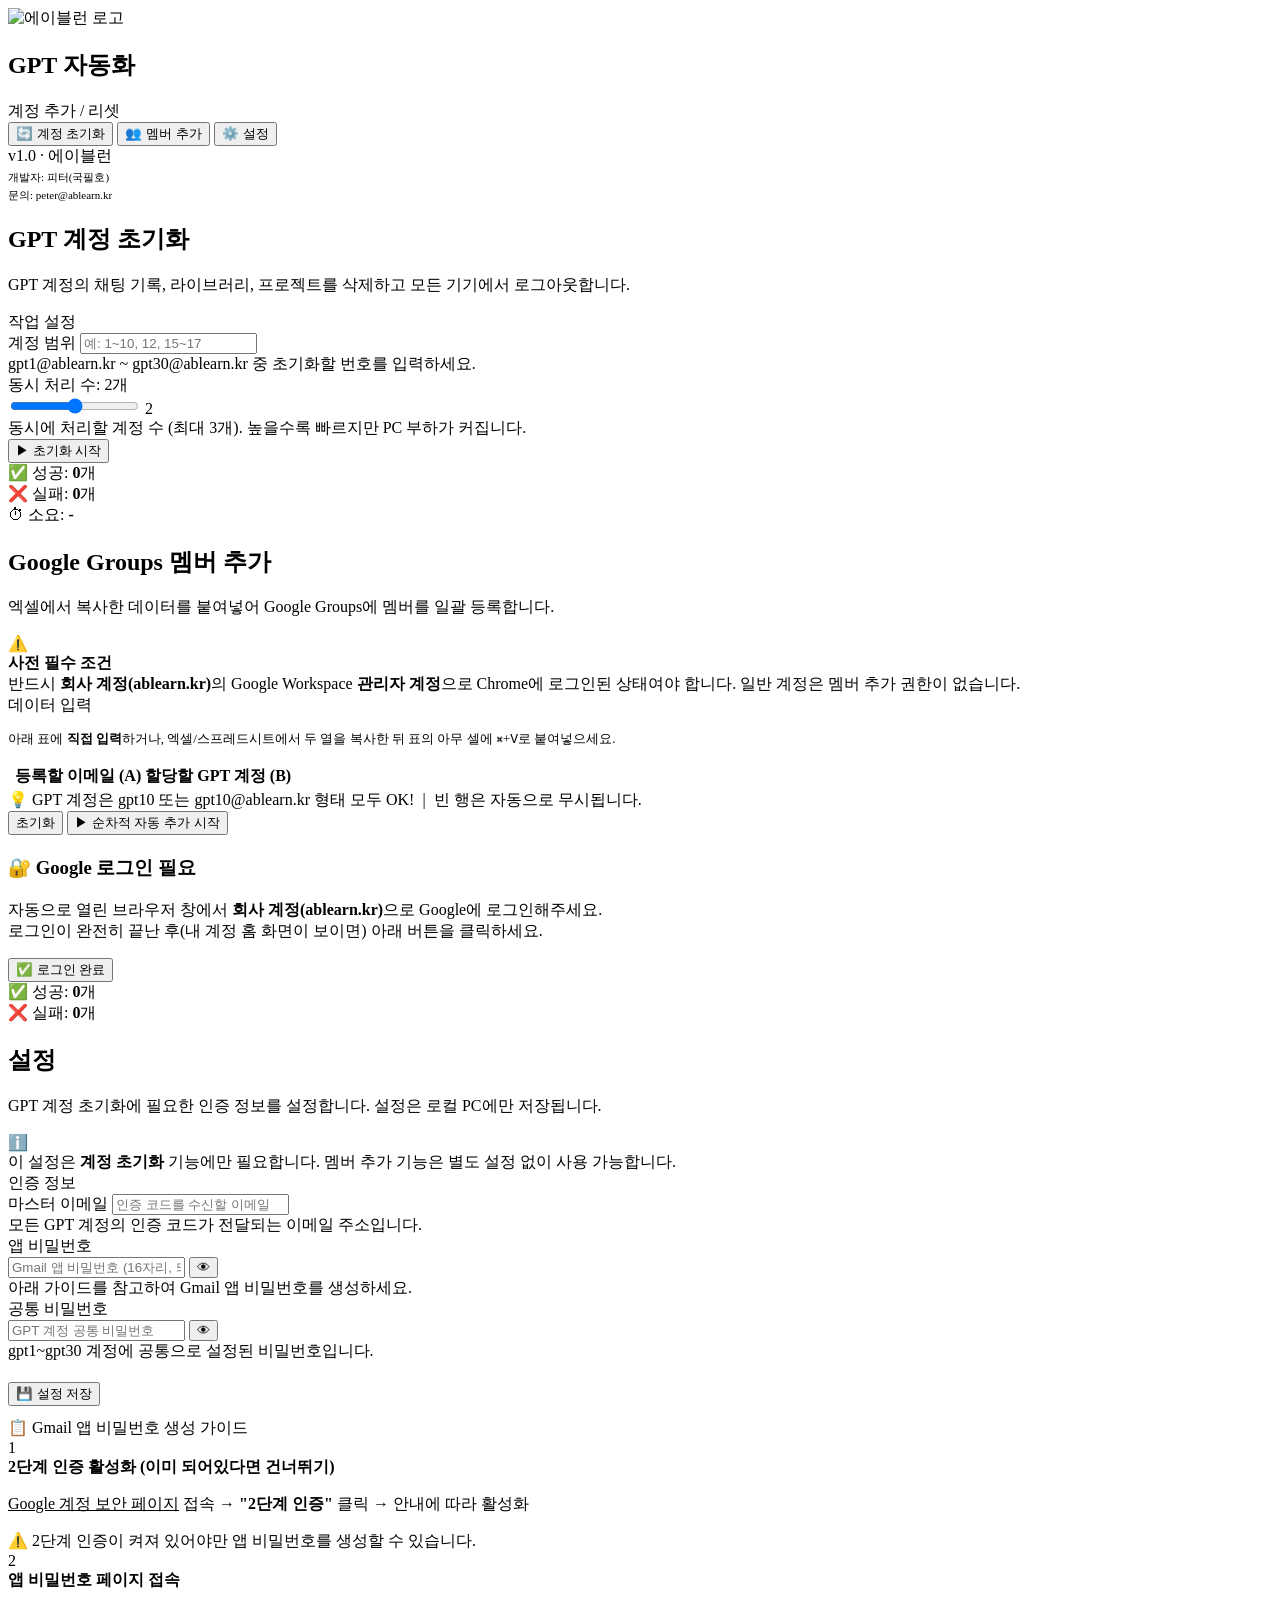
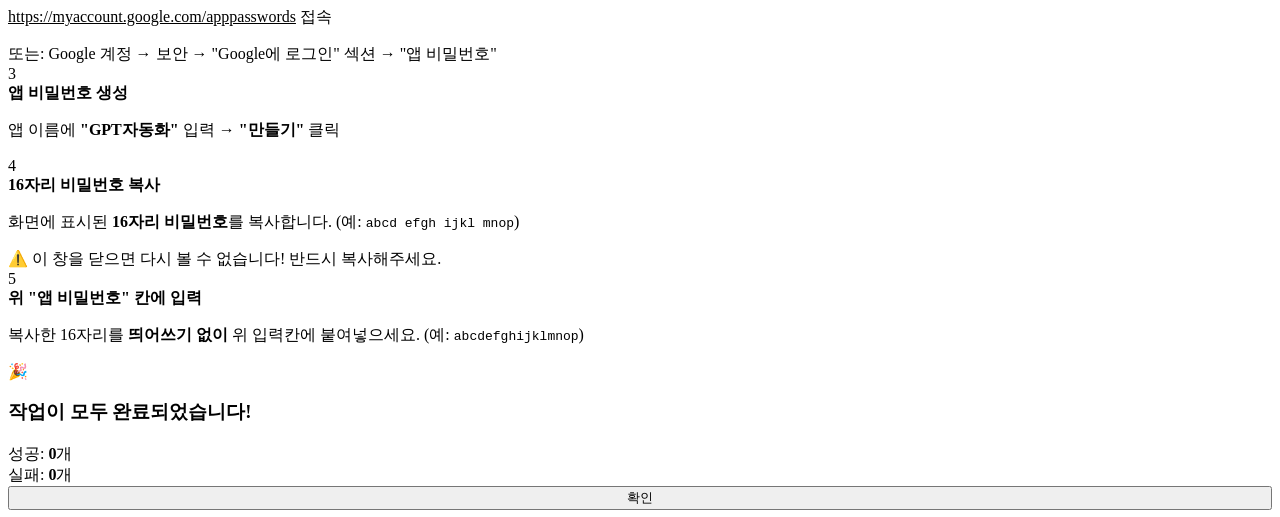
==== gpt_manager/static/index.html @ 2a63e0d2 "feat: Add parallel background processing and comprehensive completion report to Chrome extension - I" ====
<!DOCTYPE html>
<html lang="ko">
<head>
  <meta charset="utf-8">
  <meta name="viewport" content="width=device-width, initial-scale=1.0">
  <title>GPT 계정 추가 / 리셋 자동화</title>
  <link rel="stylesheet" href="/static/css/style.css">
</head>
<body>

  <!-- ===== Sidebar ===== -->
  <aside class="sidebar">
    <div class="sidebar-header">
      <img src="/static/img/logo.png" alt="에이블런 로고">
      <div>
        <h1>GPT 자동화</h1>
        <div class="subtitle">계정 추가 / 리셋</div>
      </div>
    </div>
    <nav class="sidebar-nav">
      <button class="nav-item active" data-page="reset" onclick="navigateTo('reset')">
        <span class="nav-icon">🔄</span>
        <span>계정 초기화</span>
      </button>
      <button class="nav-item" data-page="members" onclick="navigateTo('members')">
        <span class="nav-icon">👥</span>
        <span>멤버 추가</span>
      </button>
      <button class="nav-item" data-page="settings" onclick="navigateTo('settings')">
        <span class="nav-icon">⚙️</span>
        <span>설정</span>
      </button>
    </nav>
    <div class="sidebar-footer">
      v1.0 · 에이블런<br>
      <span style="font-size:11px; color:var(--text-secondary);">개발자: 피터(국필호)<br>문의: peter@ablearn.kr</span>
    </div>
  </aside>

  <!-- ===== Main Content ===== -->
  <main class="main">

    <!-- ===== 계정 초기화 페이지 ===== -->
    <section id="page-reset" class="page active">
      <div class="page-header">
        <h2>GPT 계정 초기화</h2>
        <p>GPT 계정의 채팅 기록, 라이브러리, 프로젝트를 삭제하고 모든 기기에서 로그아웃합니다.</p>
      </div>

      <div class="card">
        <div class="card-title">작업 설정</div>
        <div class="form-group">
          <label class="form-label">계정 범위</label>
          <input type="text" id="reset-range" class="form-input" placeholder="예: 1~10, 12, 15~17">
          <div class="form-hint">gpt1@ablearn.kr ~ gpt30@ablearn.kr 중 초기화할 번호를 입력하세요.</div>
        </div>
        <div class="form-group">
          <label class="form-label">동시 처리 수: <span id="workers-value">2</span>개</label>
          <div class="slider-container">
            <input type="range" id="reset-workers" min="1" max="3" value="2" oninput="document.getElementById('workers-value').textContent=this.value">
            <span class="slider-value" id="workers-display">2</span>
          </div>
          <div class="form-hint">동시에 처리할 계정 수 (최대 3개). 높을수록 빠르지만 PC 부하가 커집니다.</div>
        </div>
        <div class="btn-group">
          <button class="btn btn-primary btn-lg" id="btn-start-reset" onclick="startReset()">
            ▶ 초기화 시작
          </button>
          <button class="btn btn-danger" id="btn-stop-reset" onclick="stopTask()" style="display:none;">
            ■ 중지
          </button>
        </div>
      </div>

      <!-- 로그 뷰어 -->
      <div class="card" id="reset-log-card" style="display:none;">
        <div class="card-title">
          실시간 로그
          <span class="status-badge running" id="reset-status-badge">진행 중</span>
        </div>
        <div class="log-viewer" id="reset-log">
          <div class="log-empty">작업을 시작하면 로그가 여기에 표시됩니다.</div>
        </div>
      </div>

      <!-- 결과 요약 -->
      <div class="results-bar" id="reset-results">
        <div class="result-item success" id="reset-ok">✅ 성공: <strong>0</strong>개</div>
        <div class="result-item fail" id="reset-fail">❌ 실패: <strong>0</strong>개</div>
        <div class="result-item time" id="reset-time">⏱ 소요: <strong>-</strong></div>
      </div>
    </section>

    <!-- ===== 멤버 추가 페이지 ===== -->
    <section id="page-members" class="page">
      <div class="page-header">
        <h2>Google Groups 멤버 추가</h2>
        <p>엑셀에서 복사한 데이터를 붙여넣어 Google Groups에 멤버를 일괄 등록합니다.</p>
      </div>

      <div class="alert alert-warning">
        <span class="alert-icon">⚠️</span>
        <div>
          <strong>사전 필수 조건</strong><br>
          반드시 <strong>회사 계정(ablearn.kr)</strong>의 Google Workspace <strong>관리자 계정</strong>으로
          Chrome에 로그인된 상태여야 합니다. 일반 계정은 멤버 추가 권한이 없습니다.
        </div>
      </div>

      <div class="card">
        <div class="card-title">데이터 입력</div>
        <p style="font-size:13px; color:var(--text-secondary); margin-bottom:12px; line-height:1.6;">
          아래 표에 <strong>직접 입력</strong>하거나, 엑셀/스프레드시트에서 두 열을 복사한 뒤 표의 아무 셀에 <kbd>⌘</kbd>+<kbd>V</kbd>로 붙여넣으세요.
        </p>

        <div class="excel-grid-wrapper">
          <div class="excel-grid-scroll">
            <table class="excel-grid" id="excelGrid">
              <colgroup>
                <col class="col-num">
                <col class="col-email">
                <col class="col-gpt">
              </colgroup>
              <thead>
                <tr>
                  <th class="corner"></th>
                  <th>등록할 이메일 (A)</th>
                  <th>할당할 GPT 계정 (B)</th>
                </tr>
              </thead>
              <tbody id="member-grid">
                <!-- JS가 초기 행 생성 -->
              </tbody>
            </table>
          </div>
        </div>

        <div class="tip-box">
          💡 GPT 계정은 <span class="highlight">gpt10</span> 또는 <span class="highlight">gpt10@ablearn.kr</span> 형태 모두 OK!&nbsp;&nbsp;|&nbsp;&nbsp;빈 행은 자동으로 무시됩니다.
        </div>
      </div>

      <div class="btn-group" style="margin-bottom:20px;">
        <button class="btn btn-secondary" onclick="clearMemberData()">초기화</button>
        <button class="btn btn-primary btn-lg" id="btn-start-members" onclick="startMembers()">
          ▶ 순차적 자동 추가 시작
        </button>
        <button class="btn btn-danger" id="btn-stop-members" onclick="stopTask()" style="display:none;">
          ■ 중지
        </button>
      </div>

      <!-- 로그인 프롬프트 -->
      <div class="login-prompt" id="login-prompt">
        <h3>🔐 Google 로그인 필요</h3>
        <p>
          자동으로 열린 브라우저 창에서 <strong>회사 계정(ablearn.kr)</strong>으로 Google에 로그인해주세요.<br>
          로그인이 완전히 끝난 후(내 계정 홈 화면이 보이면) 아래 버튼을 클릭하세요.
        </p>
        <button class="btn btn-success" onclick="confirmLogin()">✅ 로그인 완료</button>
      </div>

      <!-- 로그 뷰어 -->
      <div class="card" id="member-log-card" style="display:none;">
        <div class="card-title">
          실시간 로그
          <span class="status-badge running" id="member-status-badge">진행 중</span>
        </div>
        <div class="log-viewer" id="member-log">
          <div class="log-empty">작업을 시작하면 로그가 여기에 표시됩니다.</div>
        </div>
      </div>

      <div class="results-bar" id="member-results">
        <div class="result-item success" id="member-ok">✅ 성공: <strong>0</strong>개</div>
        <div class="result-item fail" id="member-fail">❌ 실패: <strong>0</strong>개</div>
      </div>
    </section>

    <!-- ===== 설정 페이지 ===== -->
    <section id="page-settings" class="page">
      <div class="page-header">
        <h2>설정</h2>
        <p>GPT 계정 초기화에 필요한 인증 정보를 설정합니다. 설정은 로컬 PC에만 저장됩니다.</p>
      </div>

      <div class="alert alert-info">
        <span class="alert-icon">ℹ️</span>
        <div>이 설정은 <strong>계정 초기화</strong> 기능에만 필요합니다. 멤버 추가 기능은 별도 설정 없이 사용 가능합니다.</div>
      </div>

      <div class="card">
        <div class="card-title">인증 정보</div>
        <div class="settings-grid">
          <div class="form-group">
            <label class="form-label">마스터 이메일</label>
            <input type="email" id="cfg-master-email" class="form-input" placeholder="인증 코드를 수신할 이메일">
            <div class="form-hint">모든 GPT 계정의 인증 코드가 전달되는 이메일 주소입니다.</div>
          </div>
          <div class="form-group">
            <label class="form-label">앱 비밀번호</label>
            <div class="password-wrapper">
              <input type="password" id="cfg-app-password" class="form-input" placeholder="Gmail 앱 비밀번호 (16자리, 띄어쓰기 없이)">
              <button class="password-toggle" onclick="togglePassword('cfg-app-password', this)">👁</button>
            </div>
            <div class="form-hint">아래 가이드를 참고하여 Gmail 앱 비밀번호를 생성하세요.</div>
          </div>
          <div class="form-group">
            <label class="form-label">공통 비밀번호</label>
            <div class="password-wrapper">
              <input type="password" id="cfg-common-password" class="form-input" placeholder="GPT 계정 공통 비밀번호">
              <button class="password-toggle" onclick="togglePassword('cfg-common-password', this)">👁</button>
            </div>
            <div class="form-hint">gpt1~gpt30 계정에 공통으로 설정된 비밀번호입니다.</div>
          </div>
        </div>
        <div style="margin-top:20px;">
          <button class="btn btn-primary" onclick="saveSettings()">💾 설정 저장</button>
        </div>
        <div id="settings-status" style="margin-top:12px; font-size:13px;"></div>
      </div>

      <!-- 앱 비밀번호 생성 가이드 -->
      <div class="card">
        <div class="card-title">📋 Gmail 앱 비밀번호 생성 가이드</div>
        <div class="guide-steps">
          <div class="guide-step">
            <div class="guide-step-num">1</div>
            <div class="guide-step-content">
              <strong>2단계 인증 활성화 (이미 되어있다면 건너뛰기)</strong>
              <p><a href="https://myaccount.google.com/security" target="_blank" style="color:var(--primary);">Google 계정 보안 페이지</a> 접속 → <strong>"2단계 인증"</strong> 클릭 → 안내에 따라 활성화</p>
              <div class="guide-note">⚠️ 2단계 인증이 켜져 있어야만 앱 비밀번호를 생성할 수 있습니다.</div>
            </div>
          </div>
          <div class="guide-step">
            <div class="guide-step-num">2</div>
            <div class="guide-step-content">
              <strong>앱 비밀번호 페이지 접속</strong>
              <p><a href="https://myaccount.google.com/apppasswords" target="_blank" style="color:var(--primary);">https://myaccount.google.com/apppasswords</a> 접속</p>
              <div class="guide-note">또는: Google 계정 → 보안 → "Google에 로그인" 섹션 → "앱 비밀번호"</div>
            </div>
          </div>
          <div class="guide-step">
            <div class="guide-step-num">3</div>
            <div class="guide-step-content">
              <strong>앱 비밀번호 생성</strong>
              <p>앱 이름에 <strong>"GPT자동화"</strong> 입력 → <strong>"만들기"</strong> 클릭</p>
            </div>
          </div>
          <div class="guide-step">
            <div class="guide-step-num">4</div>
            <div class="guide-step-content">
              <strong>16자리 비밀번호 복사</strong>
              <p>화면에 표시된 <strong>16자리 비밀번호</strong>를 복사합니다. (예: <code>abcd efgh ijkl mnop</code>)</p>
              <div class="guide-note">⚠️ 이 창을 닫으면 다시 볼 수 없습니다! 반드시 복사해주세요.</div>
            </div>
          </div>
          <div class="guide-step">
            <div class="guide-step-num">5</div>
            <div class="guide-step-content">
              <strong>위 "앱 비밀번호" 칸에 입력</strong>
              <p>복사한 16자리를 <strong>띄어쓰기 없이</strong> 위 입력칸에 붙여넣으세요. (예: <code>abcdefghijklmnop</code>)</p>
            </div>
          </div>
        </div>
      </div>
    </section>

  </main>

  <!-- ===== 작업 완료 모달 ===== -->
  <div class="modal-overlay" id="completion-modal">
    <div class="modal-content">
      <div class="modal-icon">🎉</div>
      <h3 class="modal-title">작업이 모두 완료되었습니다!</h3>
      <div class="modal-stats">
        <div>성공: <strong id="modal-success" style="color:var(--success);">0</strong>개</div>
        <div>실패: <strong id="modal-fail" style="color:var(--error);">0</strong>개</div>
      </div>
      <button class="btn btn-primary" onclick="closeModal()" style="width: 100%;">확인</button>
    </div>
  </div>

  <script src="/static/js/app.js"></script>
  <script src="/static/js/reset.js"></script>
  <script src="/static/js/members.js"></script>
</body>
</html>
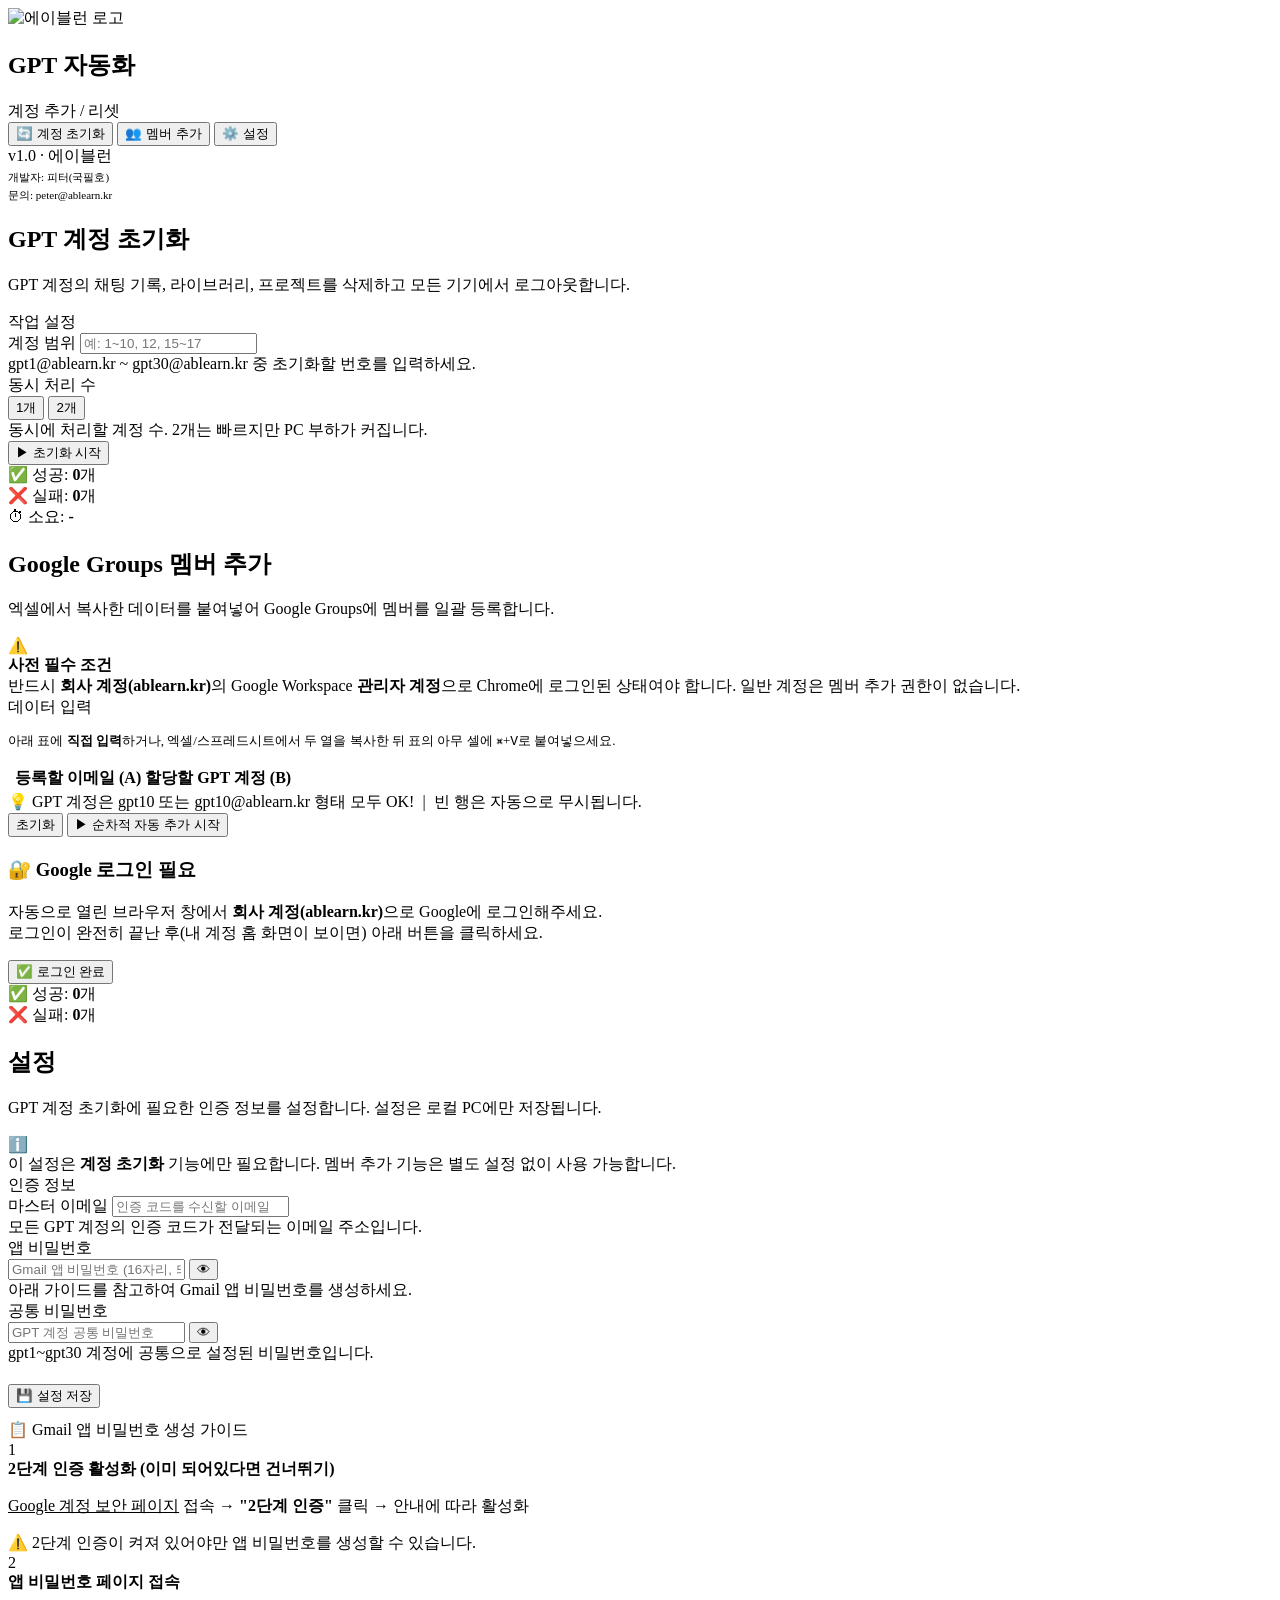
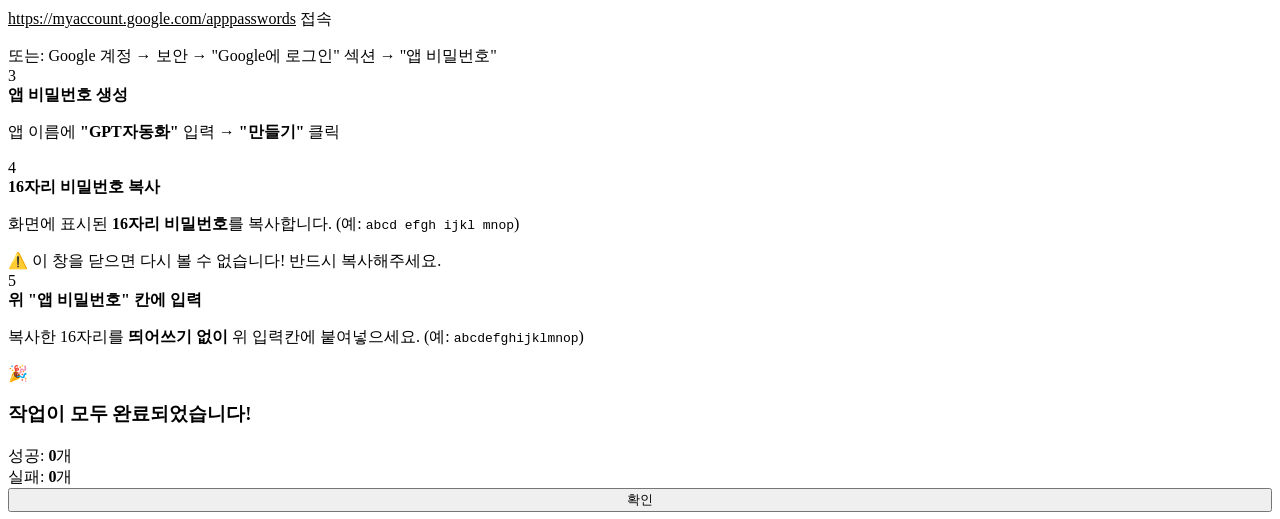
==== commit 56a9a4d8: "최대 개수 수정 및 sleep time 증가" ====
--- a/gpt_manager/static/index.html
+++ b/gpt_manager/static/index.html
@@ -55,12 +55,17 @@
           <div class="form-hint">gpt1@ablearn.kr ~ gpt30@ablearn.kr 중 초기화할 번호를 입력하세요.</div>
         </div>
         <div class="form-group">
-          <label class="form-label">동시 처리 수: <span id="workers-value">2</span>개</label>
-          <div class="slider-container">
-            <input type="range" id="reset-workers" min="1" max="3" value="2" oninput="document.getElementById('workers-value').textContent=this.value">
-            <span class="slider-value" id="workers-display">2</span>
-          </div>
-          <div class="form-hint">동시에 처리할 계정 수 (최대 3개). 높을수록 빠르지만 PC 부하가 커집니다.</div>
+          <label class="form-label">동시 처리 수</label>
+          <input type="hidden" id="reset-workers" value="2">
+          <div class="workers-toggle">
+            <button type="button" class="workers-toggle-btn" data-value="1" onclick="setWorkers(1)">
+              <span class="workers-toggle-num">1</span>개
+            </button>
+            <button type="button" class="workers-toggle-btn active" data-value="2" onclick="setWorkers(2)">
+              <span class="workers-toggle-num">2</span>개
+            </button>
+          </div>
+          <div class="form-hint">동시에 처리할 계정 수. 2개는 빠르지만 PC 부하가 커집니다.</div>
         </div>
         <div class="btn-group">
           <button class="btn btn-primary btn-lg" id="btn-start-reset" onclick="startReset()">
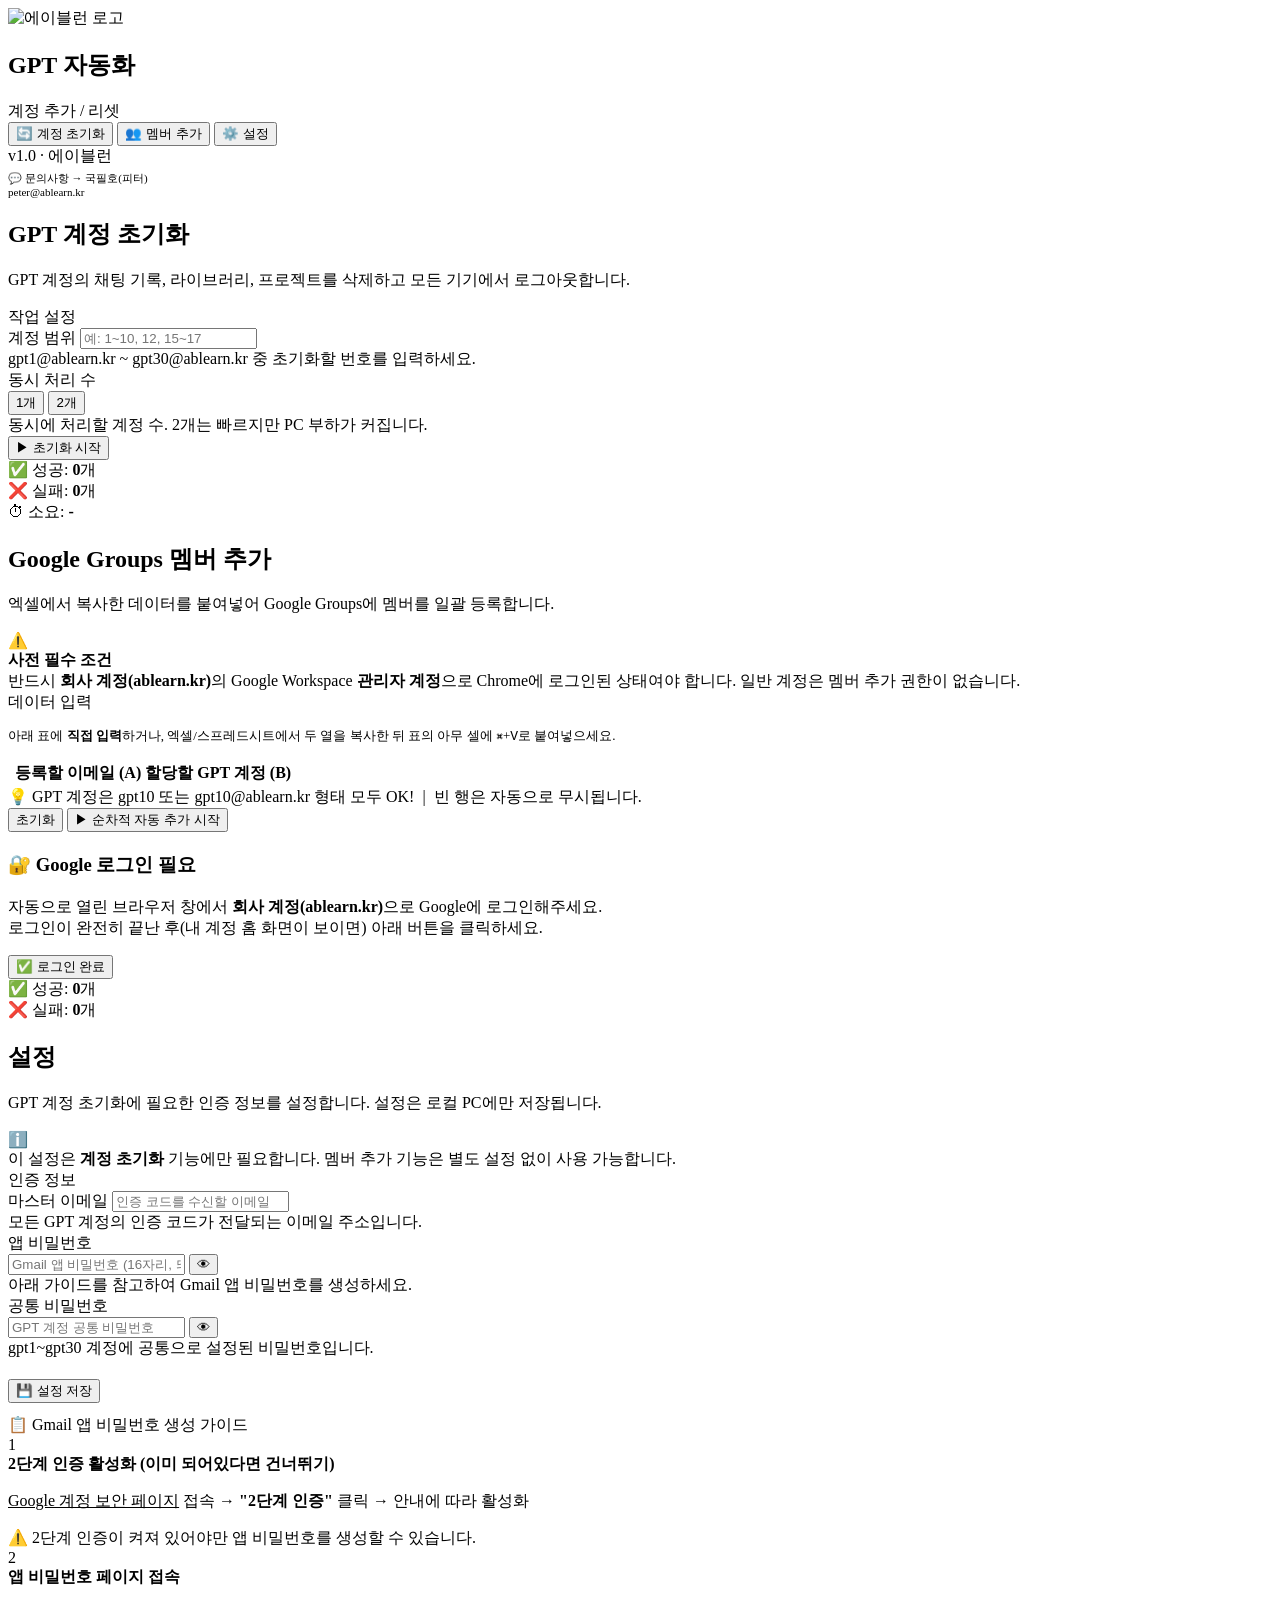
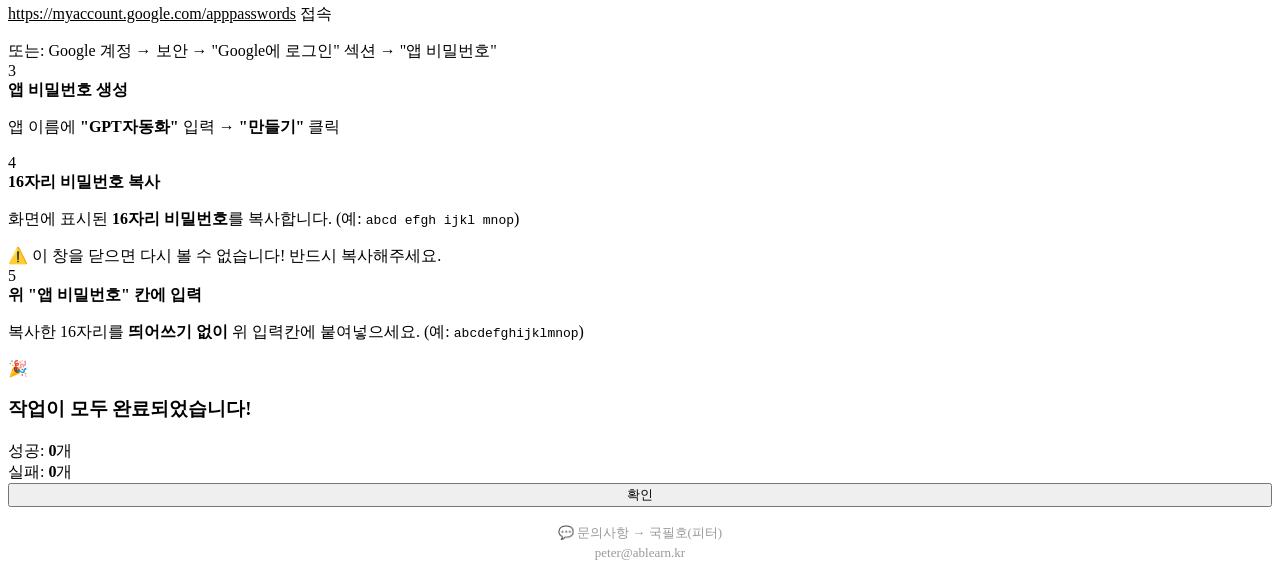
==== commit cf277126: "gpt 리셋 추가 수정" ====
--- a/gpt_manager/static/index.html
+++ b/gpt_manager/static/index.html
@@ -33,7 +33,10 @@
     </nav>
     <div class="sidebar-footer">
       v1.0 · 에이블런<br>
-      <span style="font-size:11px; color:var(--text-secondary);">개발자: 피터(국필호)<br>문의: peter@ablearn.kr</span>
+      <span style="font-size:11px; color:var(--text-secondary); display:block; margin-top:4px;">
+        💬 문의사항 → 국필호(피터)<br>
+        <a href="mailto:peter@ablearn.kr" style="color:var(--primary); text-decoration:none;">peter@ablearn.kr</a>
+      </span>
     </div>
   </aside>
 
@@ -283,6 +286,10 @@
         <div>실패: <strong id="modal-fail" style="color:var(--error);">0</strong>개</div>
       </div>
       <button class="btn btn-primary" onclick="closeModal()" style="width: 100%;">확인</button>
+      <div style="margin-top: 16px; text-align: center; font-size: 13px; color: #999; line-height: 1.5;">
+        💬 문의사항 → 국필호(피터)<br>
+        <a href="mailto:peter@ablearn.kr" style="color: var(--primary); text-decoration: none;">peter@ablearn.kr</a>
+      </div>
     </div>
   </div>
 
